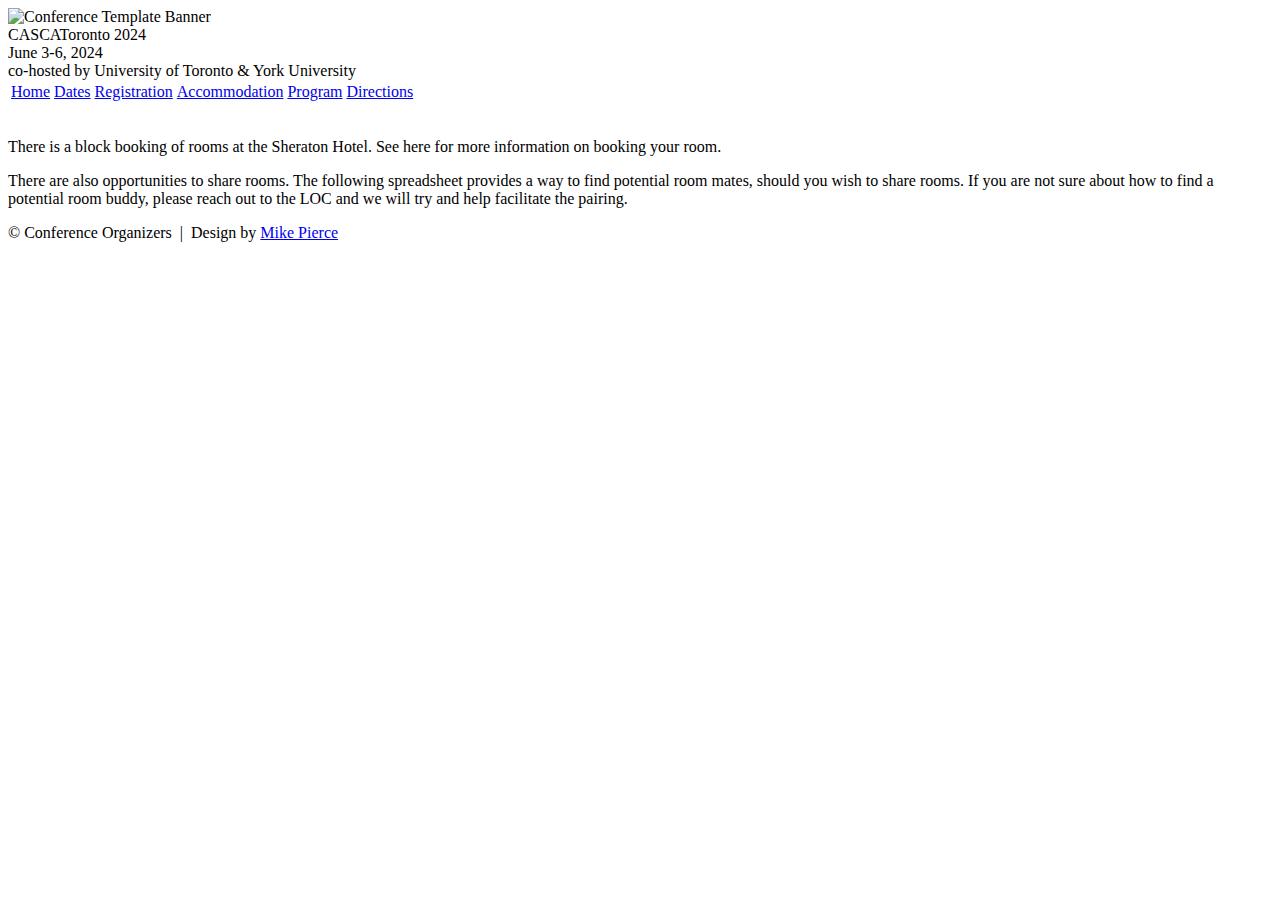
==== accommodation/index.html @ 9273215d "adjusted accommodation" ====
<!DOCTYPE html>
<html lang='en'>

<head>
    <base href="..">
    <link rel="shortcut icon" type="image/png" href="assets/favicon.png"/>
    <link rel="stylesheet" type="text/css" media="all" href="assets/main.css"/>
    <meta name="description" content="Conference Template">
    <meta name="resource-type" content="document">
    <meta name="distribution" content="global">
    <meta name="KeyWords" content="Conference">
    <title>Flyer | Conference Template</title>
</head>

<body>

    <div class="banner">
        <img src="assets/banner.jpg" alt="Conference Template Banner">
        <div class="top-left">
            <span class="title1">CASCA</span><span class="title2">Toronto</span> <span class="year">2024</span>
        </div>
        <div class="bottom-right">
            June 3-6, 2024 <br> co-hosted by University of Toronto & York University
        </div>
    </div>

    <table class="navigation">
        <tr>
            <td class="navigation">
                <a class="current" title="Conference Home Page" href=".">Home</a>
            </td>
            <td class="navigation">
                <a class="current" title="Dates" href="dates">Dates</a>
            </td>
            <td class="navigation">
                <a title="Register for the Conference" href="registration">Registration</a>
            </td>
            <td class="navigation">
                <a title="Accommodation" href="accommodation">Accommodation</a>
            </td>
            <td class="navigation">
                <a title="Conference Program" href="program">Program</a> 
            </td>
            <td class="navigation">
                <a title="Directions to the Conference" href="directions">Directions</a>
            </td>
        </tr>
    </table>

    <br>

    <p>There is a block booking of rooms at the Sheraton Hotel. 
        See <a url="https://book.passkey.com/event/50730110/owner/6564/home">here for more information on booking your room.</a></p>

        <p>There are also opportunities to share rooms. The following <a url="https://docs.google.com/spreadsheets/d/1dSz03jE7PEZaido_qmynxfmWfsvsUkYC5LmH_KnTFvQ/edit?usp=sharing">spreadsheet</a> provides a way to find potential room mates, should you wish to share rooms. If you are not sure about how to find a potential room buddy, please reach out to the LOC and we will try and help facilitate the pairing.</p>

    <footer>
        &copy; Conference Organizers
        &nbsp;|&nbsp; Design by <a href="https://github.com/mikepierce">Mike Pierce</a>
    </footer>

</body>
</html>
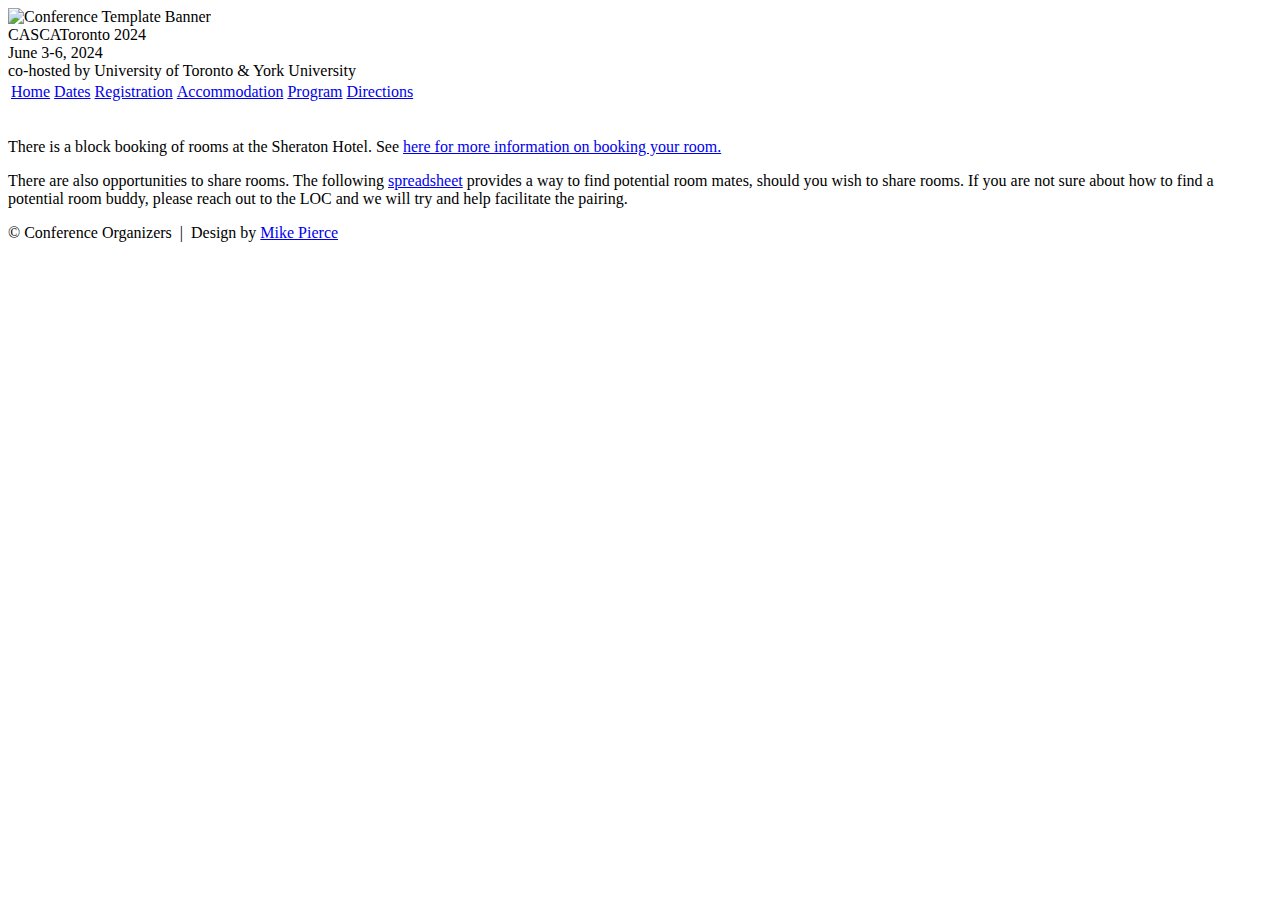
==== commit 8f0948b3: "updated href" ====
--- a/accommodation/index.html
+++ b/accommodation/index.html
@@ -3,7 +3,7 @@
 
 <head>
     <base href="..">
-    <link rel="shortcut icon" type="image/png" href="assets/favicon.png"/>
+    <link rel="shortcut icon" type="image/png" href="assets/cn.png"/>
     <link rel="stylesheet" type="text/css" media="all" href="assets/main.css"/>
     <meta name="description" content="Conference Template">
     <meta name="resource-type" content="document">
@@ -50,9 +50,9 @@
     <br>
 
     <p>There is a block booking of rooms at the Sheraton Hotel. 
-        See <a url="https://book.passkey.com/event/50730110/owner/6564/home">here for more information on booking your room.</a></p>
+        See <a href="https://book.passkey.com/event/50730110/owner/6564/home">here for more information on booking your room.</a></p>
 
-        <p>There are also opportunities to share rooms. The following <a url="https://docs.google.com/spreadsheets/d/1dSz03jE7PEZaido_qmynxfmWfsvsUkYC5LmH_KnTFvQ/edit?usp=sharing">spreadsheet</a> provides a way to find potential room mates, should you wish to share rooms. If you are not sure about how to find a potential room buddy, please reach out to the LOC and we will try and help facilitate the pairing.</p>
+        <p>There are also opportunities to share rooms. The following <a href="https://docs.google.com/spreadsheets/d/1dSz03jE7PEZaido_qmynxfmWfsvsUkYC5LmH_KnTFvQ/edit?usp=sharing">spreadsheet</a> provides a way to find potential room mates, should you wish to share rooms. If you are not sure about how to find a potential room buddy, please reach out to the LOC and we will try and help facilitate the pairing.</p>
 
     <footer>
         &copy; Conference Organizers
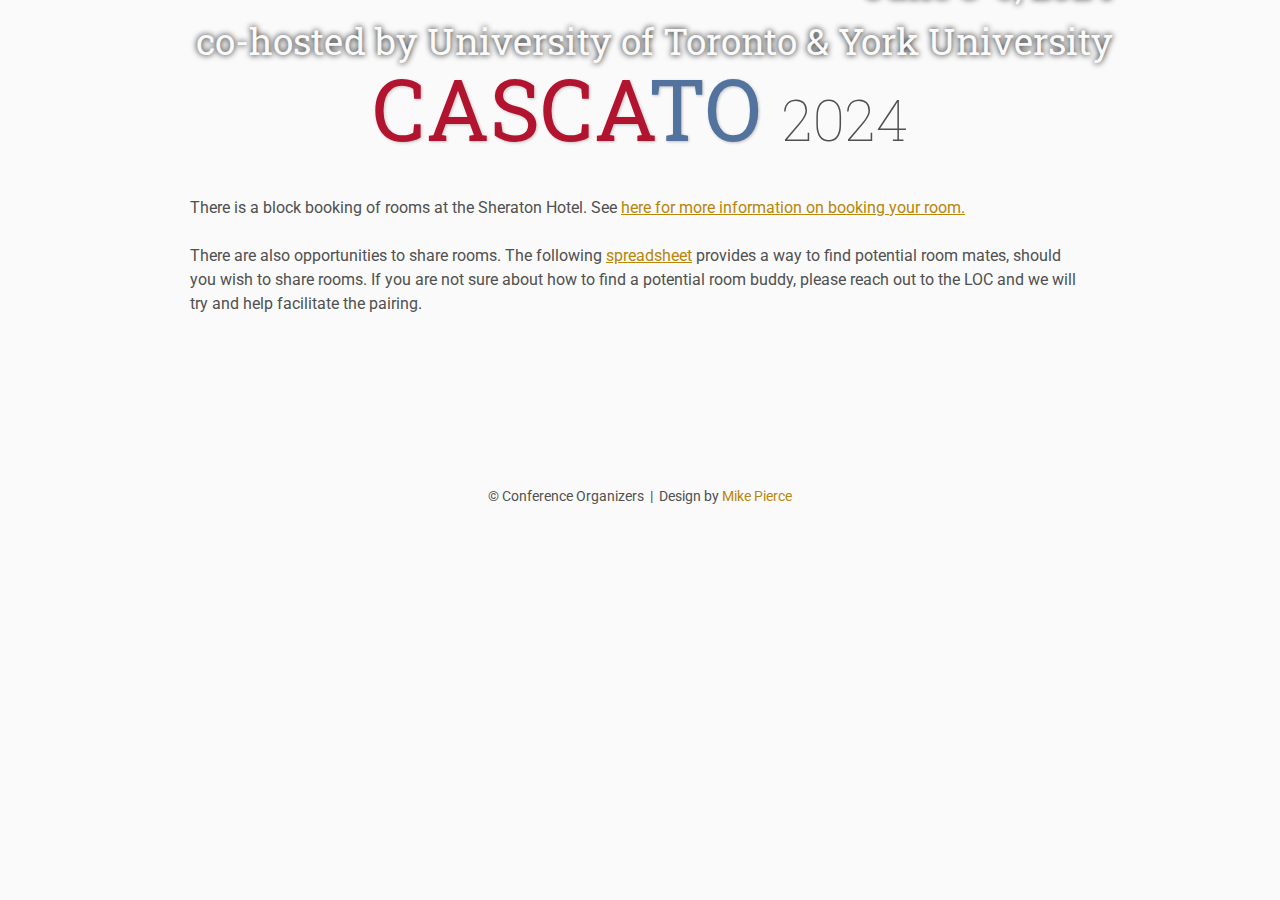
==== commit a7ecf9b5: "updated title" ====
--- a/accommodation/index.html
+++ b/accommodation/index.html
@@ -17,7 +17,7 @@
     <div class="banner">
         <img src="assets/banner.jpg" alt="Conference Template Banner">
         <div class="top-left">
-            <span class="title1">CASCA</span><span class="title2">Toronto</span> <span class="year">2024</span>
+            <span class="title1">CASCA</span><span class="title2">TO</span> <span class="year">2024</span>
         </div>
         <div class="bottom-right">
             June 3-6, 2024 <br> co-hosted by University of Toronto & York University
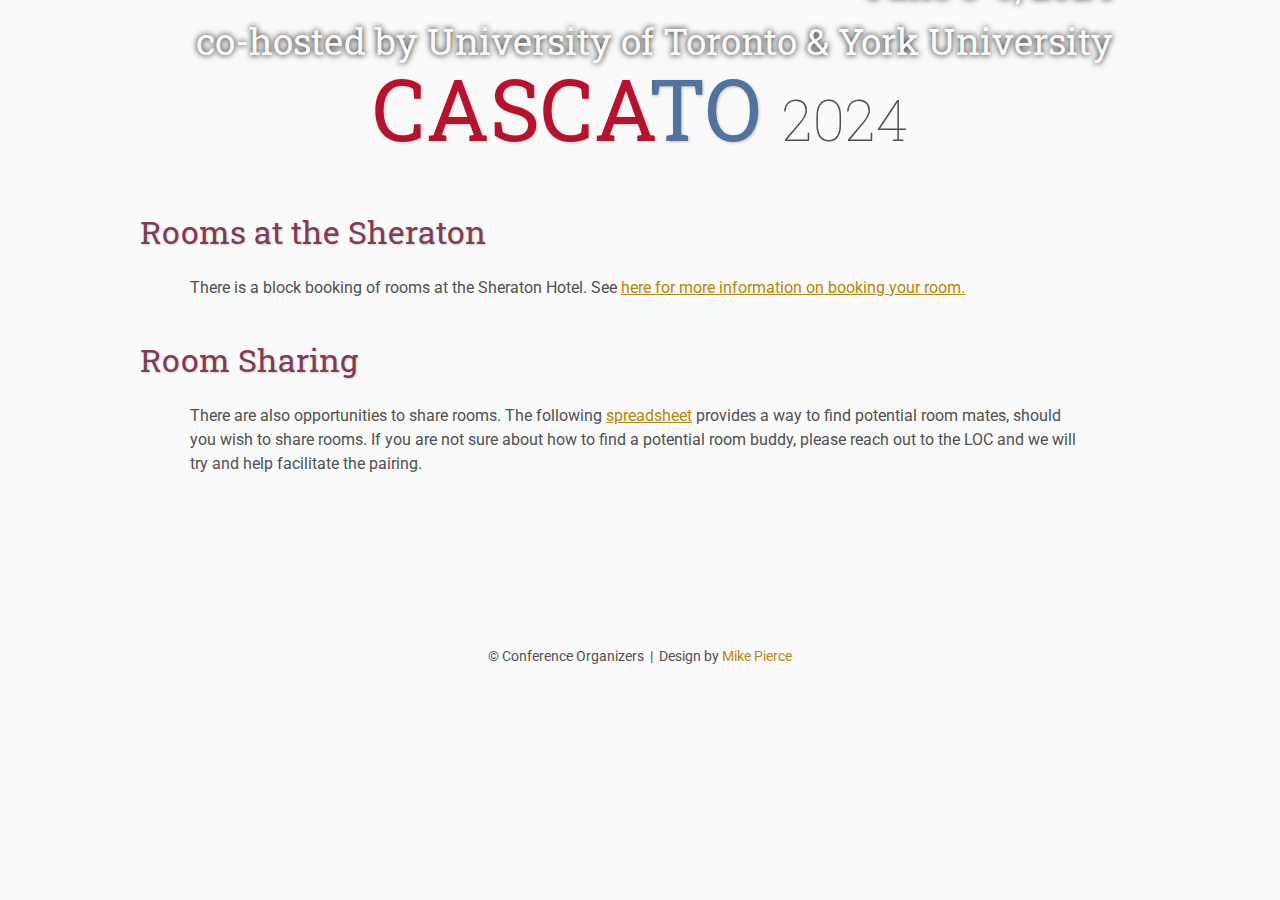
==== commit 3b7338a2: "updated accommodation titles" ====
--- a/accommodation/index.html
+++ b/accommodation/index.html
@@ -27,16 +27,16 @@
     <table class="navigation">
         <tr>
             <td class="navigation">
-                <a class="current" title="Conference Home Page" href=".">Home</a>
+                <a  title="Conference Home Page" href=".">Home</a>
             </td>
             <td class="navigation">
-                <a class="current" title="Dates" href="dates">Dates</a>
+                <a  title="Dates" href="dates">Dates</a>
             </td>
             <td class="navigation">
                 <a title="Register for the Conference" href="registration">Registration</a>
             </td>
             <td class="navigation">
-                <a title="Accommodation" href="accommodation">Accommodation</a>
+                <a class="current" title="Accommodation" href="accommodation">Accommodation</a>
             </td>
             <td class="navigation">
                 <a title="Conference Program" href="program">Program</a> 
@@ -48,10 +48,11 @@
     </table>
 
     <br>
-
+    <h2>Rooms at the Sheraton</h2>
     <p>There is a block booking of rooms at the Sheraton Hotel. 
         See <a href="https://book.passkey.com/event/50730110/owner/6564/home">here for more information on booking your room.</a></p>
 
+        <h2>Room Sharing</h2>
         <p>There are also opportunities to share rooms. The following <a href="https://docs.google.com/spreadsheets/d/1dSz03jE7PEZaido_qmynxfmWfsvsUkYC5LmH_KnTFvQ/edit?usp=sharing">spreadsheet</a> provides a way to find potential room mates, should you wish to share rooms. If you are not sure about how to find a potential room buddy, please reach out to the LOC and we will try and help facilitate the pairing.</p>
 
     <footer>
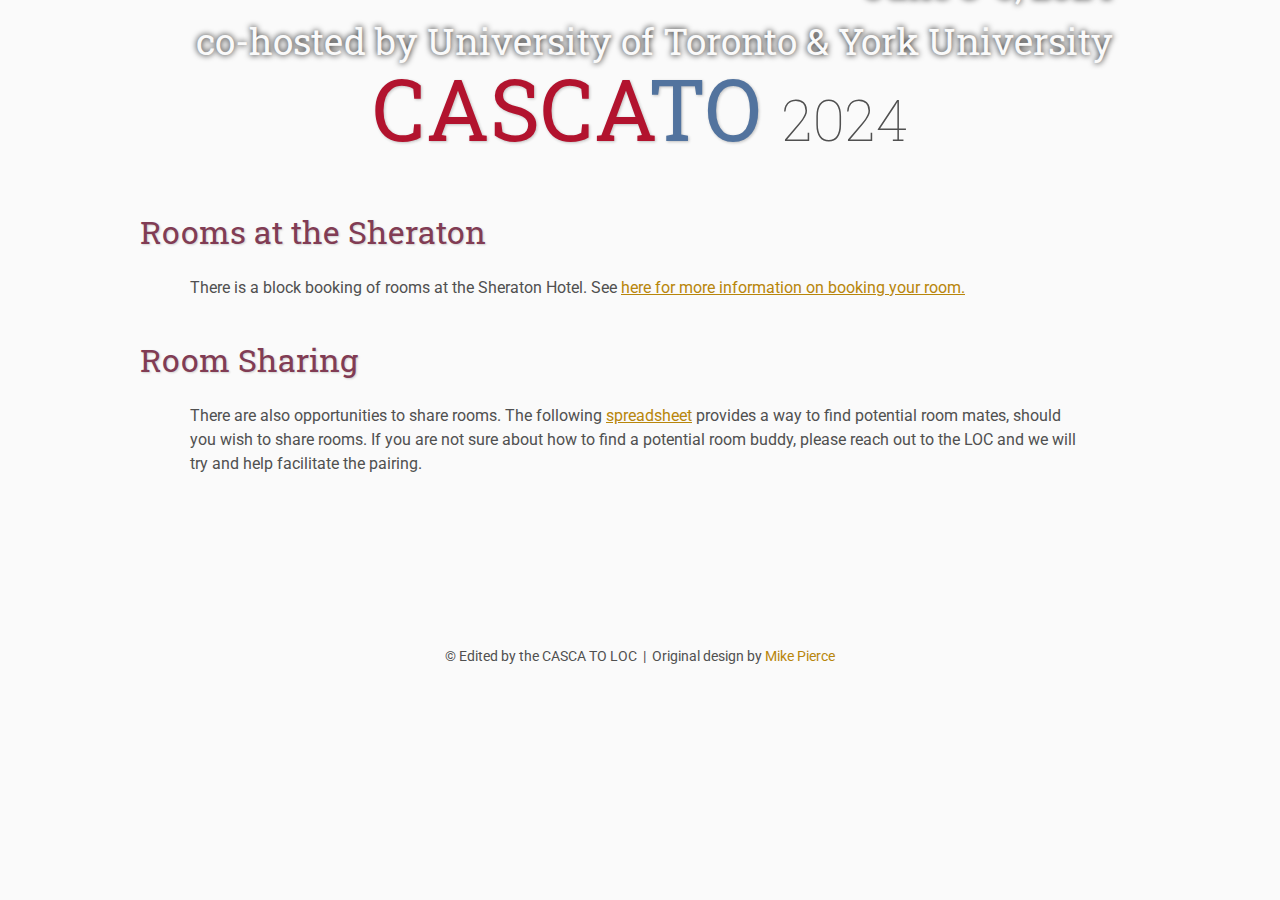
==== commit 9aa71f9a: "adjusted footer" ====
--- a/accommodation/index.html
+++ b/accommodation/index.html
@@ -56,8 +56,8 @@
         <p>There are also opportunities to share rooms. The following <a href="https://docs.google.com/spreadsheets/d/1dSz03jE7PEZaido_qmynxfmWfsvsUkYC5LmH_KnTFvQ/edit?usp=sharing">spreadsheet</a> provides a way to find potential room mates, should you wish to share rooms. If you are not sure about how to find a potential room buddy, please reach out to the LOC and we will try and help facilitate the pairing.</p>
 
     <footer>
-        &copy; Conference Organizers
-        &nbsp;|&nbsp; Design by <a href="https://github.com/mikepierce">Mike Pierce</a>
+        &copy; Edited by the CASCA TO LOC
+        &nbsp;|&nbsp; Original design by <a href="https://github.com/mikepierce">Mike Pierce</a>
     </footer>
 
 </body>
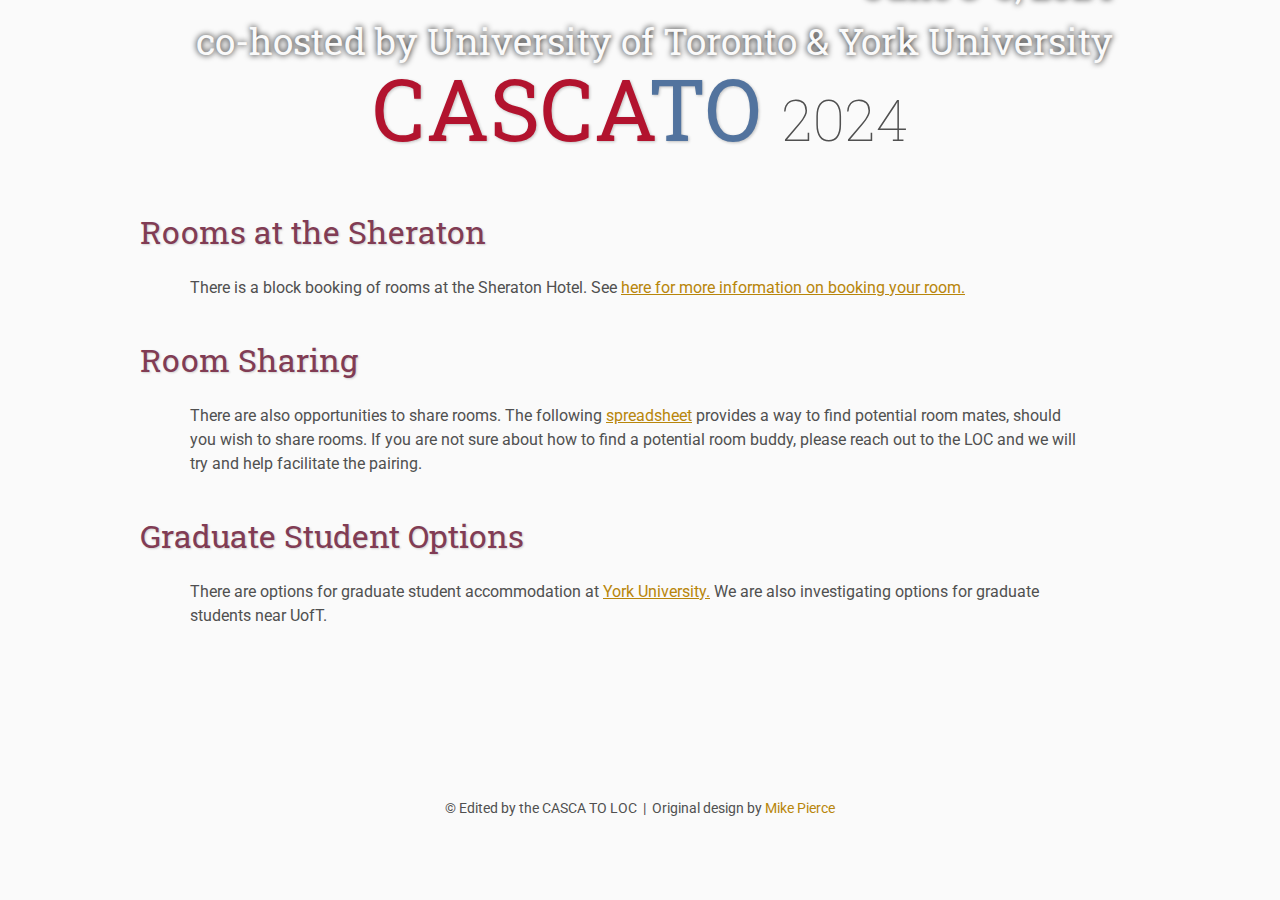
==== commit 7ed07938: "adjusted list" ====
--- a/accommodation/index.html
+++ b/accommodation/index.html
@@ -36,14 +36,18 @@
                 <a title="Register for the Conference" href="registration">Registration</a>
             </td>
             <td class="navigation">
-                <a class="current" title="Accommodation" href="accommodation">Accommodation</a>
-            </td>
-            <td class="navigation">
                 <a title="Conference Program" href="program">Program</a> 
             </td>
             <td class="navigation">
+                <a class="current" title="Accommodation" href="accommodation">Accommodation</a>
+            </td>
+
+            <td class="navigation">
                 <a title="Directions to the Conference" href="directions">Directions</a>
             </td>
+            <td class="navigation">
+                <a title="Code of Conduct" href="coc">Code of Conduct</a>
+        </td>
         </tr>
     </table>
 
@@ -55,6 +59,9 @@
         <h2>Room Sharing</h2>
         <p>There are also opportunities to share rooms. The following <a href="https://docs.google.com/spreadsheets/d/1dSz03jE7PEZaido_qmynxfmWfsvsUkYC5LmH_KnTFvQ/edit?usp=sharing">spreadsheet</a> provides a way to find potential room mates, should you wish to share rooms. If you are not sure about how to find a potential room buddy, please reach out to the LOC and we will try and help facilitate the pairing.</p>
 
+        <h2>Graduate Student Options</h2>
+        <p> There are options for graduate student accommodation at <a href="https://www.yorku.ca/conference/keele/accommodation/">York University.</a>
+        We are also investigating options for graduate students near UofT. </p>
     <footer>
         &copy; Edited by the CASCA TO LOC
         &nbsp;|&nbsp; Original design by <a href="https://github.com/mikepierce">Mike Pierce</a>
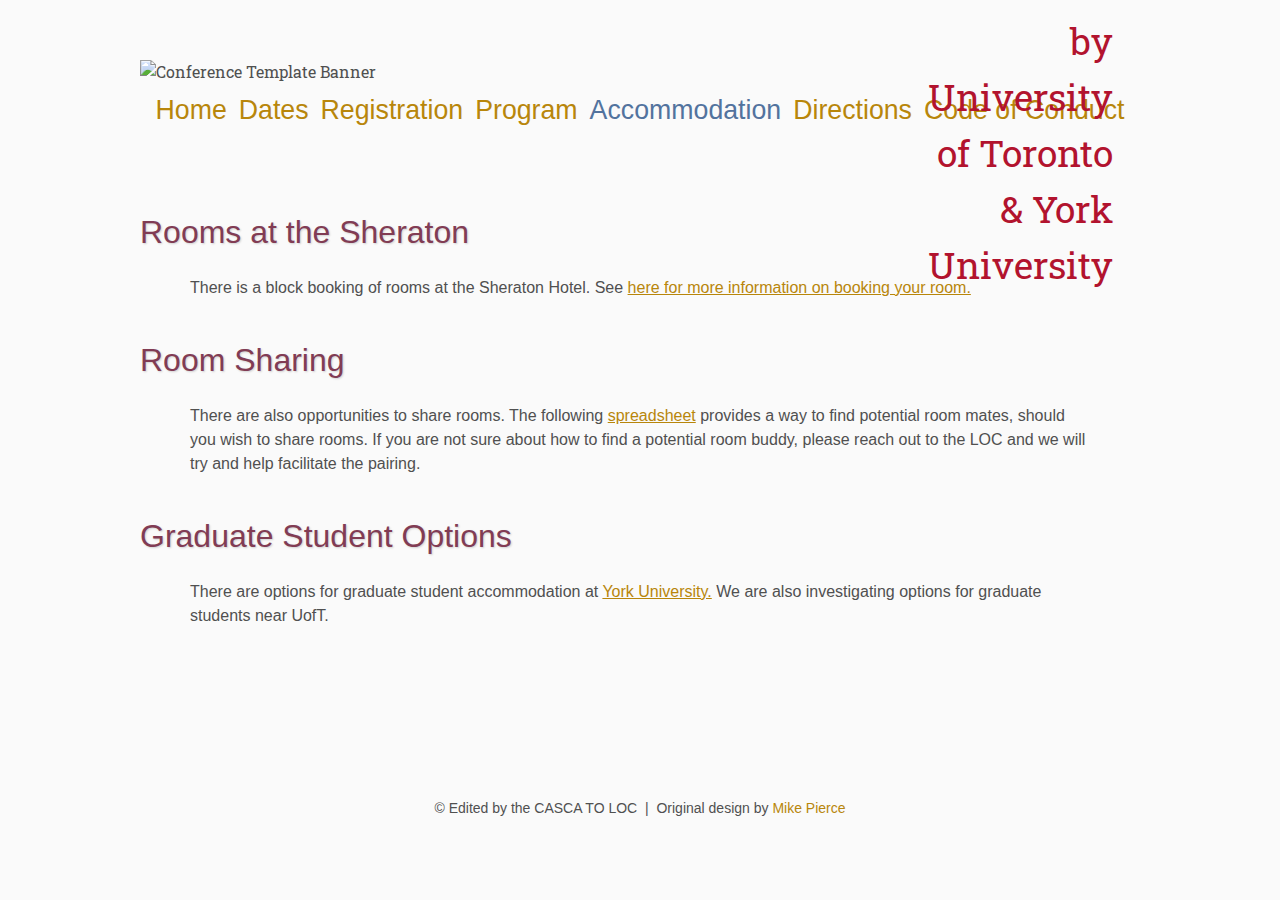
==== commit 2317dcd3: "updated fonts" ====
--- a/accommodation/index.html
+++ b/accommodation/index.html
@@ -15,12 +15,12 @@
 <body>
 
     <div class="banner">
-        <img src="assets/banner.jpg" alt="Conference Template Banner">
-        <div class="top-left">
+        <img src="assets/cascabanner.jpg" alt="Conference Template Banner">
+        <!-- <div class="top-left">
             <span class="title1">CASCA</span><span class="title2">TO</span> <span class="year">2024</span>
-        </div>
+        </div> -->
         <div class="bottom-right">
-            June 3-6, 2024 <br> co-hosted by University of Toronto & York University
+          co-hosted by University of Toronto & York University
         </div>
     </div>
 
